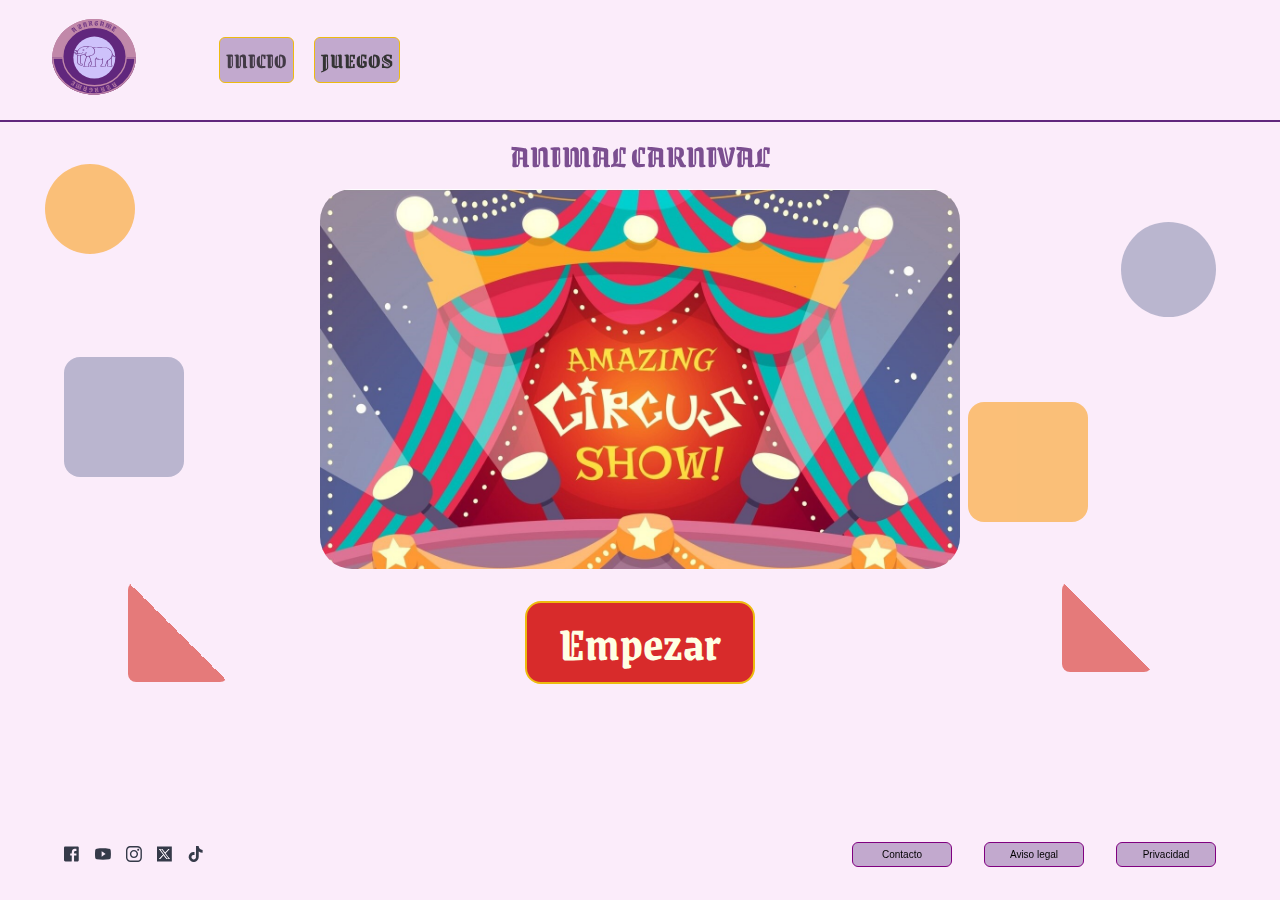
==== index.html @ 6674a73a "nuevo responsive + boton jugador" ====
<!DOCTYPE html>
<html lang="es">
<head>
    <meta charset="UTF-8">
    <meta name="viewport" content="width=device-width, initial-scale=1.0">
  
    <link rel="stylesheet" href="Carnival.css">
    <link rel="stylesheet" href="figuras.css">
    <link rel="preconnect" href="https://fonts.googleapis.com">
    <link rel="preconnect" href="https://fonts.gstatic.com" crossorigin>
    <link href="https://fonts.googleapis.com/css2?family=Grenze+Gotisch:wght@100..900&display=swap" rel="stylesheet">
      <link rel="stylesheet" media="only screen and (max-width:430px)" href="Carnival.css">
 <title>Inicio</title>
</head>
<body>
    <header>
        <nav>
            <img class="logo" src="images/logoWeb.svg" alt="logo">
            <ul class="MenuPrincipal">
                <li>INICIO</li>
                <li><a href="http://127.0.0.1:5500/Carnival-Animal/juego.html">JUEGOS</a></li><!--<a href=""> Es un elace que llevar a la pagina del juego</a>-->
                
            </nav>
            </ul>
          
    </header>
    <main>
        <div class="figuras">
            <div class="circulo"></div>
            <div class="cuadrado"></div>
            <div class="triangulo"></div>
            <div class="circulo2"></div>
            <div class="cuadrado2"></div>
            <div class="triangulo2"></div>
        </div>
        <div class="titulo">
            <h1>ANIMAL CARNIVAL</h1>
        </div>
        
        <div class="img">
        <img class="central"  src="images/Circus.jpg" alt="carnival">
    </div>
    <div class="controles">
        <div class="boton1">
            <button class="pulsa">Empezar</button>
        </div>
        <div class="nombre-jugador">
        <input class="name" type="text" id="playerName" placeholder="¿Cómo te llamas?">
    </div>
    </div>
    </main>
    <footer>
        <div class="redes">
            <img src="images/icons/SM-facebook.svg" alt="facebook">
            <img src="images/icons/SM-youtube.svg" alt="youtube">
            <img src="images/icons/SM-instagram.svg" alt="instagram"> 
            <img src="images/icons/SM-x.svg" alt="x">
            <img src="images/icons/SM-tiktok.svg" alt="tiktok">
        </div>
        <div class="legal">
        <ul>
            <li>Contacto</li>
            <li>Aviso legal</li>
            <li>Privacidad</li>
        </ul>
        </div>  
    </footer>
    <script src="index.js"></script>
</body>
</html>
---- Carnival.css ----
*{
    margin:0;
    box-sizing: border-box;
}


body {
    background-color: #fbecfa;
    font-family: Arial, sans-serif;
    text-align: center; /* Centra el contenido del cuerpo */
    margin: 0;
    padding: 0;
    box-sizing: border-box; 
    
}

nav {
    display: flex;
    flex-direction: row;
    align-items: center;
    width: 100%;
    padding: 10px 20px;
    border-bottom: 2px solid #61277D;
    font-family: 'Grenze Gotisch', sans-serif;  
    font-weight: bold;
    color: rgba(0, 0, 0, 0.658);
}
.titulo {
    font-family: 'Grenze Gotish', sans-serif;
    color: #250336;
}

.logo{   
    margin-left: 10px; 
    height: 100px; /* Ajusta el tamaño del logo */
}

.MenuPrincipal {
    list-style: none;
    display: flex;
}
.MenuPrincipal li {
    margin-left: 20px;
    border: 1px solid #EDBB0F;
    border-radius: 6px;
    background-color: #C2A9CE;
    width: 100%;
    font-size: calc(1vw + 1vh);
    padding: 6px;
}
.MenuPrincipal a {
    text-decoration: none;
    color: #333;
}
.titulo{
    margin: 10px;
    font-family: 'Grenze Gotisch', sans-serif;  
    color: #7B4E90;
}
.central {
    width: 50%;
    border-radius: 2rem;
}
.img {
    width: 100%; 
    height: 60%;
    display: flex;
    justify-content: center;

}
.controles {
    display: flex;
    justify-content: center;
    align-items: center;
    flex-flow: column;
    gap: 1rem;
    padding: 2rem;
    border-radius: 2rem;
}

.boton1 {
    display: flex;
    justify-content: center;
    align-items: center;
}
.pulsa {
    border-radius: 1rem;
    border: 2px solid #EDBB0F;
    width: fit-content;
    background-color: #d82b2b;
    color: #FEFFE4;
    font-size: 3rem;
    padding: 0.25rem 2rem;
    font-weight: bold;
    font-family: 'Grenze Gotisch', sans-serif;
    cursor: pointer;
}
.pulsa:hover {
    background-color: rgb(187, 187, 215);
    color: white;
}
.name {
    visibility: hidden;
    opacity: 0;
    transition: visibility 0s, opacity 200ms ease-in-out;
    padding: 0.5rem;
    border-radius: 1rem;
    background: #ffffff;
    border: 2px solid #383838;
    font-family: 'Grenze Gotisch', sans-serif;
    font-weight: 600;
    font-style: normal;
    font-size: 2rem;
    text-align: center;
    color: #000;
    position: relative;
    z-index: 9;
  }
  .pulsa.inactive {
    opacity: 0.5;
    pointer-events: none;
  }
  
  .pulsa.active {
    opacity: 1;
    pointer-events: auto;
  }
  

footer {
    display: flex;
    flex-direction: row;
    justify-content: space-between;
    width: 100%;
    height: 8%;
    margin-top: 50px;
    margin-bottom: 10px;
    position: fixed;
    bottom: 0;
}

.redes {
display: flex;
align-items: center;
flex-grow: 0;
flex-shrink: 0;
flex-basis: 40%;
gap: 15px;
padding-left: 5%;
}

.redes img {
width: 16px;
height: 16px;
}

.legal {
    flex: 1 1 50%;
    display: flex;
    justify-content: flex-end;
    align-items: center;
    padding-right: 5%;
}

.legal ul{
    display: flex;
    flex-direction: row;
    justify-content: flex-end;
    border-radius: 8px;
    gap: 2rem;
    
}
.legal ul li{
    width: 100px;
    list-style: none;
    font-size: 10px;
    border: 1px solid purple;
    border-radius: 6px;
    padding:6px;
    background-color: #C2A9CE;
}

@media screen and (max-width: 430px) {
.MenuPrincipal {
    display: none;
}
.logo {

max-width: 65px;

}
nav {
    padding: 0;

}
.img {
width: 100%;
min-height: 400px;
justify-content: center;
align-self: center;    
}

.central {
max-width: 85%;
width: 65%;
object-fit: cover;
border-radius: 2rem;
}

button {
max-width: 150px;
max-height: 100px;
}

.pulsa {
    position: relative;
    margin: 1rem auto;
    padding: 0.5rem;
    min-width: 200px;
    font-size: 2.5rem;
}

.name {
    max-width: 75%;
}

.redes {
flex-basis: 5%;
margin-left: 5px;
gap: 5px;
}

footer {
    flex-direction: row;
    align-items: center;
    max-height: 10%;
    max-width: 100%;
    padding: 1rem;
}
.legal {
    flex: 1 1 50%;
}
.legal ul {
    gap: 1rem;
}

.legal ul li {
    width: fit-content;
}

}
---- figuras.css ----
.figuras{
    width: 100%;
    height: 100%;
    position: fixed;
    z-index: -1;
    opacity: 0.6;
}
.circulo{
    position: absolute;
    top: 3.5%;
    left: 3.5%;
    width:90px;
    height:90px;
    border-radius:100%;
    animation-name: acirculo;
    background-color: #FBA222;
    animation-duration: 4s;
    animation-iteration-count: infinite;
    animation-timing-function: ease-in-out;
}
@keyframes acirculo{
    0%{
        transform: translateX(60px);
        }
    25%{
        transform: translateY(70px);
    } 
    55%{
        transform: translatex(80px);
    }   
    100%{
        transform: translateY(80px);
    }        
    }
.cuadrado{
    position: absolute;
    top: 25%;
    left: 5%;
    width: 120px;
    height: 120px;
    animation-name: acuadrado;
    background-color: #8F92B3;
    animation-duration: 4s;
    animation-iteration-count: infinite;
    animation-timing-function: ease-in-out;
    border-radius: 1rem;
    }
@keyframes acuadrado{

    0%{
    transform: translateY(100px);
    transform: rotate(80deg);
    }
    35%{
    transform: translateY(135px);
    }  
    85%{
    transform: translateX(135px);
    }        
    }
.triangulo{
    position: absolute;
    top: 50%;
    left: 10%;
    width: 100px;
    height: 100px;
    background-image:
    linear-gradient(to bottom left, transparent 50%, #D72F25 0),
    linear-gradient(to top right, #D72F25 50%, transparent 0);
    animation-name: atriangulo;
    animation-duration: 4s;
    animation-iteration-count: infinite;
    animation-timing-function: ease-in-out;
    border-radius: 0.5rem;
    }
    @keyframes atriangulo{

        0%{
        transform: translateY(100px);
        
        transform: rotate(60deg);
        }
        45%{
        transform: translateY(135px);
        }  
        65%{
        transform: translateX(135px);
        }        
        }
.circulo2{
        position: absolute;
        top: 10%;
        right: 5%;
        width: 95px;
        height: 95px;
        border-radius:100%;
        animation-name: acirculo2;
        background-color: #8F92B3;
        animation-duration: 15s;
        animation-iteration-count: infinite;
        animation-timing-function: ease-in-out;
        }
@keyframes acirculo2{
        0%{
        transform: translateX(200px);
        }
        35%{
        transform: translateY(95px);
        } 
        75%{
        transform: translatex(50px);
        }   
        100%{
        transform: translateY(100px);
        transform: translateX(200px);
        }        
        }
.cuadrado2{
        position: absolute;
        z-index: -2;
        top: 30%;
        right: 15%;
        width: 120px;
        height: 120px;
        animation-name: acirculo2;
        background-color: #FBA222;
        animation-duration: 20s;
        animation-iteration-count: infinite;
        animation-timing-function: ease-in;
        border-radius: 1rem;
        }
@keyframes acuadrado2{
        0%{
        transform: translateX(50px);
        }
        25%{
        transform: translateY(75px);
        } 
        55%{
        transform: translatex(50px);
        }   
        100%{
        transform: translateY(85px);
        }        
        }
.triangulo2{
        position: absolute;
        top: 50%;
        right: 10%;
        width: 90px;
        height: 90px;
        background-image:
        linear-gradient(to bottom left, transparent 50%, #D72F25 0),
        linear-gradient(to top right, #D72F25 50%, transparent 0);
        animation-name: atriangulo2;
        animation-duration: 4s;
        animation-iteration-count: infinite;
        animation-timing-function: ease-in-out;
        border-radius: 0.5rem;
        }
        @keyframes atriangulo2{
        0%{
        transform: translateY(100px);
        transform: rotate(60deg);
        }
        45%{
        transform: translateY(135px);
        }  
        65%{
        transform: translateX(135px);
        }        
        }
---- Carnival.css ----
*{
    margin:0;
    box-sizing: border-box;
}


body {
    background-color: #fbecfa;
    font-family: Arial, sans-serif;
    text-align: center; /* Centra el contenido del cuerpo */
    margin: 0;
    padding: 0;
    box-sizing: border-box; 
    
}

nav {
    display: flex;
    flex-direction: row;
    align-items: center;
    width: 100%;
    padding: 10px 20px;
    border-bottom: 2px solid #61277D;
    font-family: 'Grenze Gotisch', sans-serif;  
    font-weight: bold;
    color: rgba(0, 0, 0, 0.658);
}
.titulo {
    font-family: 'Grenze Gotish', sans-serif;
    color: #250336;
}

.logo{   
    margin-left: 10px; 
    height: 100px; /* Ajusta el tamaño del logo */
}

.MenuPrincipal {
    list-style: none;
    display: flex;
}
.MenuPrincipal li {
    margin-left: 20px;
    border: 1px solid #EDBB0F;
    border-radius: 6px;
    background-color: #C2A9CE;
    width: 100%;
    font-size: calc(1vw + 1vh);
    padding: 6px;
}
.MenuPrincipal a {
    text-decoration: none;
    color: #333;
}
.titulo{
    margin: 10px;
    font-family: 'Grenze Gotisch', sans-serif;  
    color: #7B4E90;
}
.central {
    width: 50%;
    border-radius: 2rem;
}
.img {
    width: 100%; 
    height: 60%;
    display: flex;
    justify-content: center;

}
.controles {
    display: flex;
    justify-content: center;
    align-items: center;
    flex-flow: column;
    gap: 1rem;
    padding: 2rem;
    border-radius: 2rem;
}

.boton1 {
    display: flex;
    justify-content: center;
    align-items: center;
}
.pulsa {
    border-radius: 1rem;
    border: 2px solid #EDBB0F;
    width: fit-content;
    background-color: #d82b2b;
    color: #FEFFE4;
    font-size: 3rem;
    padding: 0.25rem 2rem;
    font-weight: bold;
    font-family: 'Grenze Gotisch', sans-serif;
    cursor: pointer;
}
.pulsa:hover {
    background-color: rgb(187, 187, 215);
    color: white;
}
.name {
    visibility: hidden;
    opacity: 0;
    transition: visibility 0s, opacity 200ms ease-in-out;
    padding: 0.5rem;
    border-radius: 1rem;
    background: #ffffff;
    border: 2px solid #383838;
    font-family: 'Grenze Gotisch', sans-serif;
    font-weight: 600;
    font-style: normal;
    font-size: 2rem;
    text-align: center;
    color: #000;
    position: relative;
    z-index: 9;
  }
  .pulsa.inactive {
    opacity: 0.5;
    pointer-events: none;
  }
  
  .pulsa.active {
    opacity: 1;
    pointer-events: auto;
  }
  

footer {
    display: flex;
    flex-direction: row;
    justify-content: space-between;
    width: 100%;
    height: 8%;
    margin-top: 50px;
    margin-bottom: 10px;
    position: fixed;
    bottom: 0;
}

.redes {
display: flex;
align-items: center;
flex-grow: 0;
flex-shrink: 0;
flex-basis: 40%;
gap: 15px;
padding-left: 5%;
}

.redes img {
width: 16px;
height: 16px;
}

.legal {
    flex: 1 1 50%;
    display: flex;
    justify-content: flex-end;
    align-items: center;
    padding-right: 5%;
}

.legal ul{
    display: flex;
    flex-direction: row;
    justify-content: flex-end;
    border-radius: 8px;
    gap: 2rem;
    
}
.legal ul li{
    width: 100px;
    list-style: none;
    font-size: 10px;
    border: 1px solid purple;
    border-radius: 6px;
    padding:6px;
    background-color: #C2A9CE;
}

@media screen and (max-width: 430px) {
.MenuPrincipal {
    display: none;
}
.logo {

max-width: 65px;

}
nav {
    padding: 0;

}
.img {
width: 100%;
min-height: 400px;
justify-content: center;
align-self: center;    
}

.central {
max-width: 85%;
width: 65%;
object-fit: cover;
border-radius: 2rem;
}

button {
max-width: 150px;
max-height: 100px;
}

.pulsa {
    position: relative;
    margin: 1rem auto;
    padding: 0.5rem;
    min-width: 200px;
    font-size: 2.5rem;
}

.name {
    max-width: 75%;
}

.redes {
flex-basis: 5%;
margin-left: 5px;
gap: 5px;
}

footer {
    flex-direction: row;
    align-items: center;
    max-height: 10%;
    max-width: 100%;
    padding: 1rem;
}
.legal {
    flex: 1 1 50%;
}
.legal ul {
    gap: 1rem;
}

.legal ul li {
    width: fit-content;
}

}
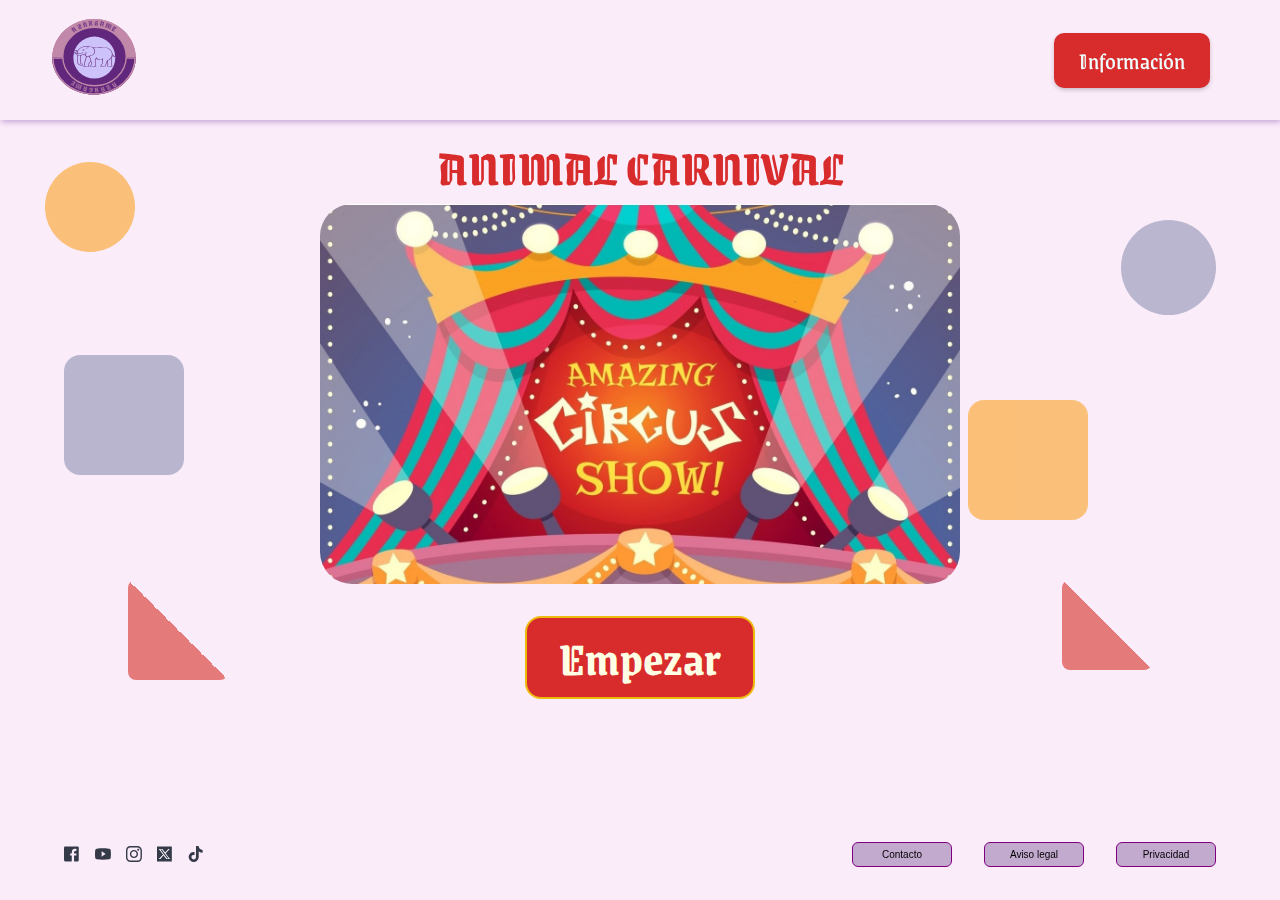
==== commit 8aab0d8d: "alert+sonidos" ====
--- a/index.html
+++ b/index.html
@@ -9,19 +9,25 @@
     <link rel="preconnect" href="https://fonts.googleapis.com">
     <link rel="preconnect" href="https://fonts.gstatic.com" crossorigin>
     <link href="https://fonts.googleapis.com/css2?family=Grenze+Gotisch:wght@100..900&display=swap" rel="stylesheet">
-      <link rel="stylesheet" media="only screen and (max-width:430px)" href="Carnival.css">
  <title>Inicio</title>
 </head>
 <body>
     <header>
         <nav>
             <img class="logo" src="images/logoWeb.svg" alt="logo">
-            <ul class="MenuPrincipal">
-                <li>INICIO</li>
-                <li><a href="http://127.0.0.1:5500/Carnival-Animal/juego.html">JUEGOS</a></li><!--<a href=""> Es un elace que llevar a la pagina del juego</a>-->
+            <button id="open" class="Pop-up">Información</button>
+                <div class="modal-container" id="modal-container">
+                    <div class="modal">
+                        <h2>Animal Carnival</h2>
+                        <img src="images/jugueton-mono-marron-lazo-rojo-cabeza_855892-5688.jpg" class="image" alt="">
+                        <p> Para jugar en Animal-Carnival solo necesitarás picar en el botón rojo donde dice "Empezar", luego pondrás tu nombre e irás al juego, espero que lo disfrutes.</p>
+                        <button id="close" class="Pop-up">Cerrar</button>
+                      
+                    </div>
+                </div>
                 
             </nav>
-            </ul>
+            
           
     </header>
     <main>
--- a/Carnival.css
+++ b/Carnival.css
@@ -20,14 +20,11 @@
     align-items: center;
     width: 100%;
     padding: 10px 20px;
-    border-bottom: 2px solid #61277D;
     font-family: 'Grenze Gotisch', sans-serif;  
     font-weight: bold;
-    color: rgba(0, 0, 0, 0.658);
-}
-.titulo {
-    font-family: 'Grenze Gotish', sans-serif;
-    color: #250336;
+    justify-content: space-between;
+    box-shadow: 1px 2px 6px 0.2px #c4a2d5;
+    
 }
 
 .logo{   
@@ -35,27 +32,11 @@
     height: 100px; /* Ajusta el tamaño del logo */
 }
 
-.MenuPrincipal {
-    list-style: none;
-    display: flex;
-}
-.MenuPrincipal li {
-    margin-left: 20px;
-    border: 1px solid #EDBB0F;
-    border-radius: 6px;
-    background-color: #C2A9CE;
-    width: 100%;
-    font-size: calc(1vw + 1vh);
-    padding: 6px;
-}
-.MenuPrincipal a {
-    text-decoration: none;
-    color: #333;
-}
 .titulo{
-    margin: 10px;
     font-family: 'Grenze Gotisch', sans-serif;  
-    color: #7B4E90;
+    color: #D82B2B;
+    font-size: 25px;
+    margin-top: 10px;
 }
 .central {
     width: 50%;
@@ -87,7 +68,7 @@
     border-radius: 1rem;
     border: 2px solid #EDBB0F;
     width: fit-content;
-    background-color: #d82b2b;
+    background-color: #D82B2B;
     color: #FEFFE4;
     font-size: 3rem;
     padding: 0.25rem 2rem;
@@ -180,19 +161,93 @@
     background-color: #C2A9CE;
 }
 
+.modal-container{
+    display: flex;
+    justify-content: center;
+    align-items: center;
+    position: fixed;
+    pointer-events: none;
+    opacity: 0;
+    top: 0;
+    left: 0;
+    height: 100vh;
+    width: 100vw;
+
+
+}
+.show{
+    pointer-events: auto;
+    opacity: 1;
+}
+#open {
+    font-family: "Grenze Gotisch", sans-serif;
+    background-color: #D82B2B;
+    border: 0;
+    border-radius: 10px;
+    box-shadow: 0 2px 4px rgba(0, 0, 0, 0.2);
+    color: azure;
+    font-size: 24px;
+    padding: 10px 25px;
+    margin-right: 50px;
+}
+
+#close {
+    font-family: "Grenze Gotisch", sans-serif;
+    background-color: #D82B2B;
+    border: 0;
+    border-radius: 10px;
+    box-shadow: 0 2px 4px rgba(0, 0, 0, 0.2);
+    color: azure;
+    font-size: 24px;
+    padding: 10px 25px;
+    margin-top: 16px;
+}
+.modal{
+    background-color: #fbecfa;
+    width: 700px;
+    max-width: 90%;
+    padding: 30px 50px;
+    border-radius: 10px;
+    box-shadow: 0 2px 4px rgba(0, 0, 0, 0.2);
+    text-align: center;
+    border: 2px solid #EDBB0F;
+}
+
+.modal h2{
+    margin: 0;
+    color: #D82B2B;
+
+
+}
+.modal p{
+    opacity: 0.7;
+    font-size: 25px;
+}
+.modal img {
+  max-width: 100px; /* Ajusta el ancho máximo de la imagen */
+  max-height: 100px; /* Ajusta el alto máximo de la imagen */
+  width: auto;
+  height: auto;
+  border-radius: 10px; / Añade un borde redondeado si lo deseas 
+}
+
+
 @media screen and (max-width: 430px) {
-.MenuPrincipal {
-    display: none;
-}
+
 .logo {
 
-max-width: 65px;
+max-width: 100px;
 
 }
 nav {
     padding: 0;
-
-}
+}
+
+#open {
+    margin-right: 25px;
+    font-size: 1.5rem;
+}
+
 .img {
 width: 100%;
 min-height: 400px;
